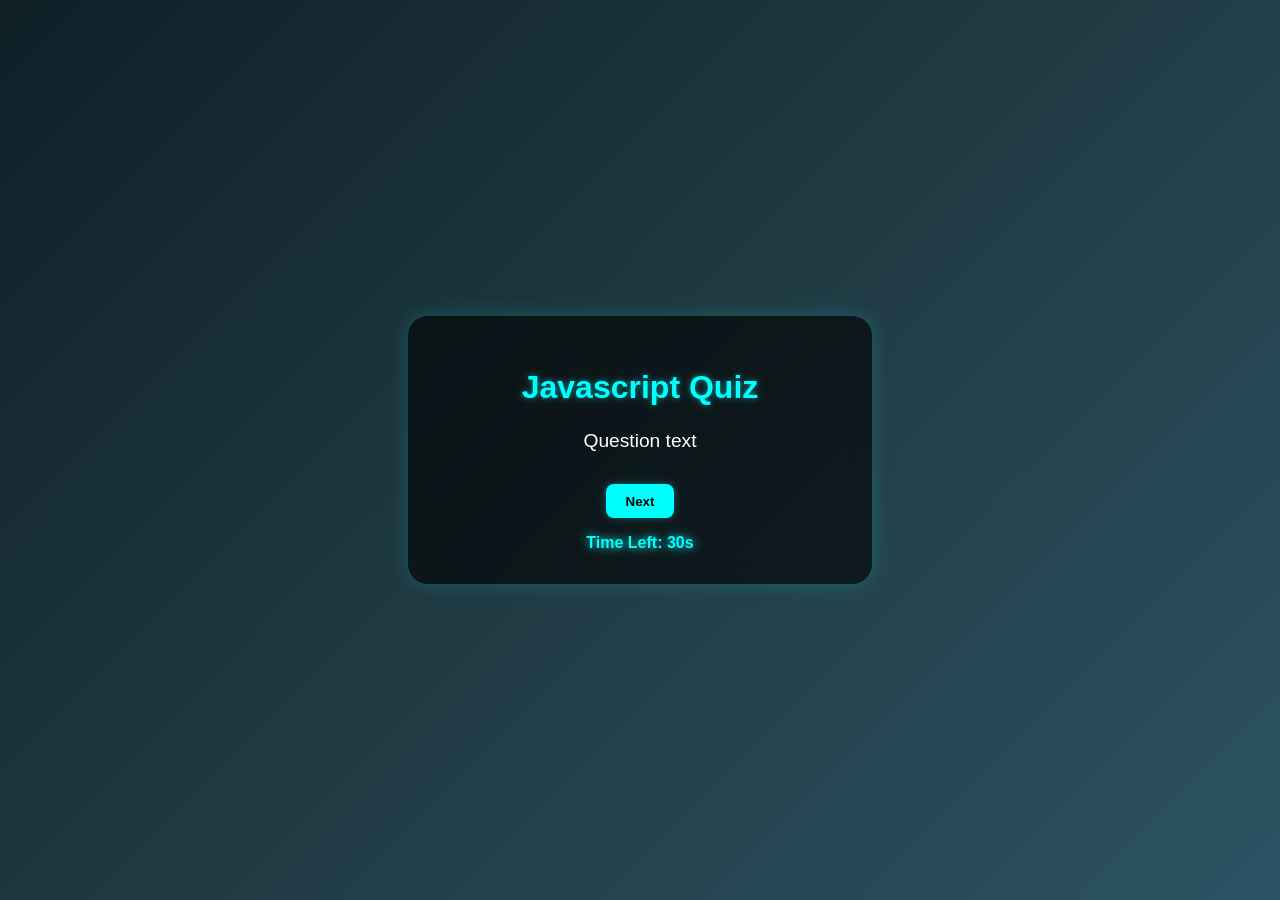
==== 01-Quiz-App/Index.html @ ea5c40f2 "first commit" ====
<!DOCTYPE html>
<html lang="en">
<head>
    <meta charset="UTF-8">
    <meta name="viewport" content="width=device-width, initial-scale=1.0">
    <title>Javascript Quiz App</title>
    <link rel="stylesheet" href="style.css">
</head>
<body>
     <div class="container">
        <h1>Javascript Quiz</h1>
        <div id="quiz">
            <div id="question">Question text</div>
            <div id="choices"></div>
            <button id="nextBtn">Next</button>
        </div>
        <div id="result" class="hidden"></div>
        <button id="restartBtn" class="hidden">Restart Quiz</button>
        <div id="timer">Time Left: <span id="time">30</span>s</div>
     </div>
    <script src="main.js"></script>
</body>
</html>

<!DOCTYPE html>
<html lang="en">
<head>
    <meta charset="UTF-8">
    <meta name="viewport" content="width=device-width, initial-scale=1.0">
    <title>Document</title>
</head>
<body>
    
</body>
</html>
---- 01-Quiz-App/style.css ----
/* Body styling */
body {
  font-family: 'Segoe UI', Tahoma, Geneva, Verdana, sans-serif;
  background: linear-gradient(135deg, #0f2027, #203a43, #2c5364);
  color: #ffffff;
  display: flex;
  justify-content: center;
  align-items: center;
  height: 100vh;
  margin: 0;
  overflow: hidden;
}

/* Main container */
.container {
  background: rgba(0, 0, 0, 0.6);
  backdrop-filter: blur(10px);
  padding: 2rem;
  border-radius: 20px;
  box-shadow: 0 0 20px rgba(0, 255, 255, 0.2);
  width: 400px;
  text-align: center;
  transition: all 0.3s ease-in-out;
}

/* Quiz title */
h1 {
  color: #00ffff;
  font-size: 2rem;
  margin-bottom: 1.5rem;
  text-shadow: 0 0 6px rgba(0, 255, 255, 0.5);
}

/* Question text */
#question {
  font-size: 1.2rem;
  margin-bottom: 1rem;
  color: #ffffff;
}

/* Choice buttons */
#choices button {
  display: block;
  margin: 0.5rem 0;
  padding: 0.75rem;
  width: 100%;
  background: rgba(0, 255, 255, 0.08);
  border: 2px solid #00ffff;
  color: #ffffff;
  cursor: pointer;
  border-radius: 8px;
  font-weight: bold;
  transition: 0.3s;
  box-shadow: 0 0 6px rgba(0, 255, 255, 0.2);
  text-shadow: 0 0 5px rgba(0, 255, 255, 0.2);
}

#choices button:hover {
  background-color: #00ffff;
  color: #000;
  transform: scale(1.03);
  box-shadow: 0 0 12px rgba(0, 255, 255, 0.4);
}

/* Next and Restart buttons */
#nextBtn, #restartBtn {
  margin-top: 1rem;
  padding: 0.6rem 1.2rem;
  background-color: #00ffff;
  color: #000;
  border: none;
  cursor: pointer;
  border-radius: 8px;
  font-weight: bold;
  box-shadow: 0 0 8px rgba(0, 255, 255, 0.3);
  transition: all 0.3s ease;
}

#nextBtn:hover, #restartBtn:hover {
  background-color: #00e6e6;
  transform: scale(1.05);
  box-shadow: 0 0 12px rgba(0, 255, 255, 0.5);
}

/* Result text */
#result {
  font-size: 1.4rem;
  margin-top: 1rem;
  color: #00ffcc;
  text-shadow: 0 0 10px #00ffcc;
}

/* Timer */
#timer {
  margin-top: 1rem;
  font-weight: bold;
  font-size: 1rem;
  color: #00ffff;
  text-shadow: 0 0 10px #00ffff;
}

/* Hidden elements */
.hidden {
  display: none;
}
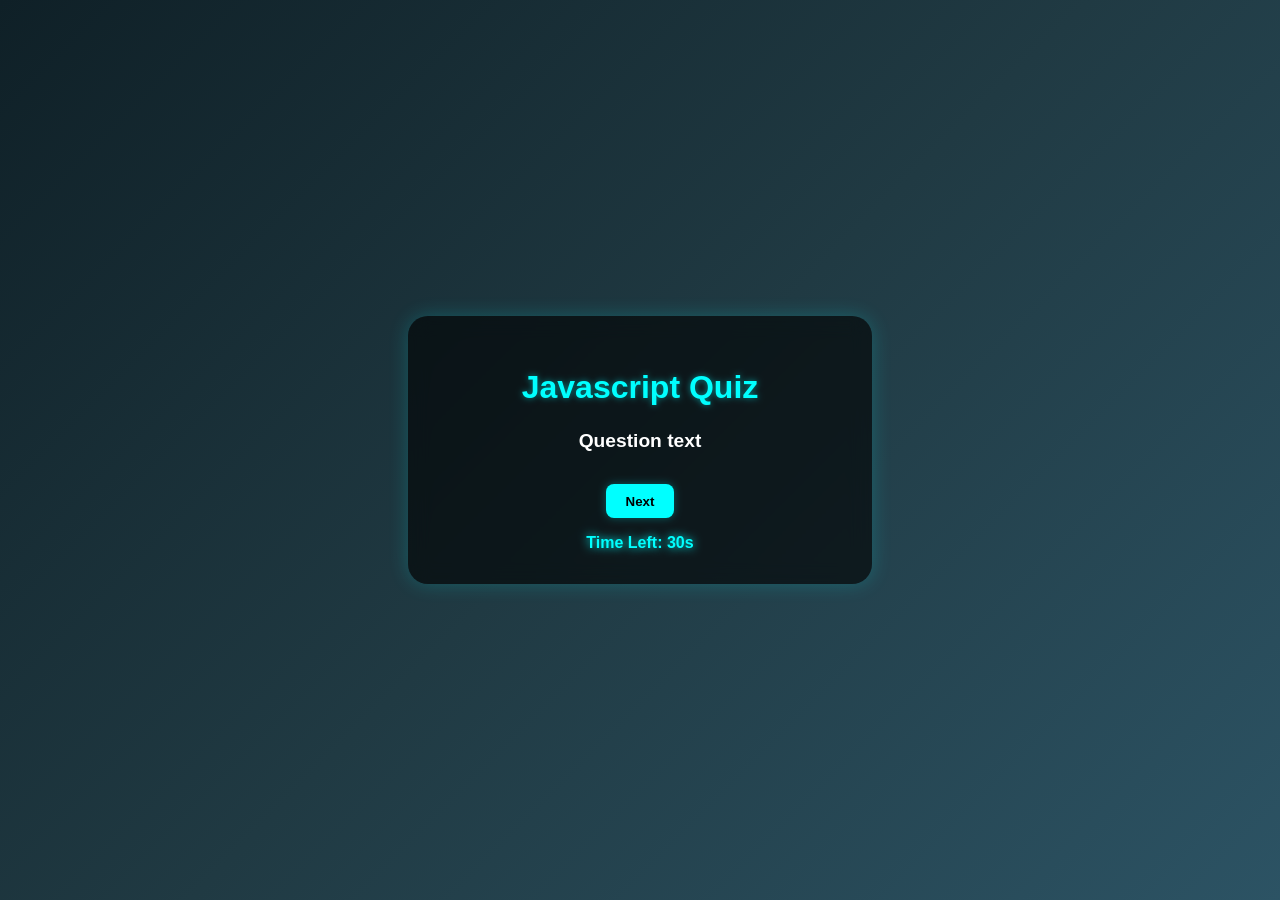
==== commit 25806dc6: "initial" ====
--- a/01-Quiz-App/Index.html
+++ b/01-Quiz-App/Index.html
@@ -6,7 +6,7 @@
     <title>Javascript Quiz App</title>
     <link rel="stylesheet" href="style.css">
 </head>
-<body>
+<b>
      <div class="container">
         <h1>Javascript Quiz</h1>
         <div id="quiz">
@@ -18,18 +18,6 @@
         <button id="restartBtn" class="hidden">Restart Quiz</button>
         <div id="timer">Time Left: <span id="time">30</span>s</div>
      </div>
-    <script src="main.js"></script>
-</body>
-</html>
-
-<!DOCTYPE html>
-<html lang="en">
-<head>
-    <meta charset="UTF-8">
-    <meta name="viewport" content="width=device-width, initial-scale=1.0">
-    <title>Document</title>
-</head>
-<body>
-    
+    <script src="main.js"></script>    
 </body>
 </html>
